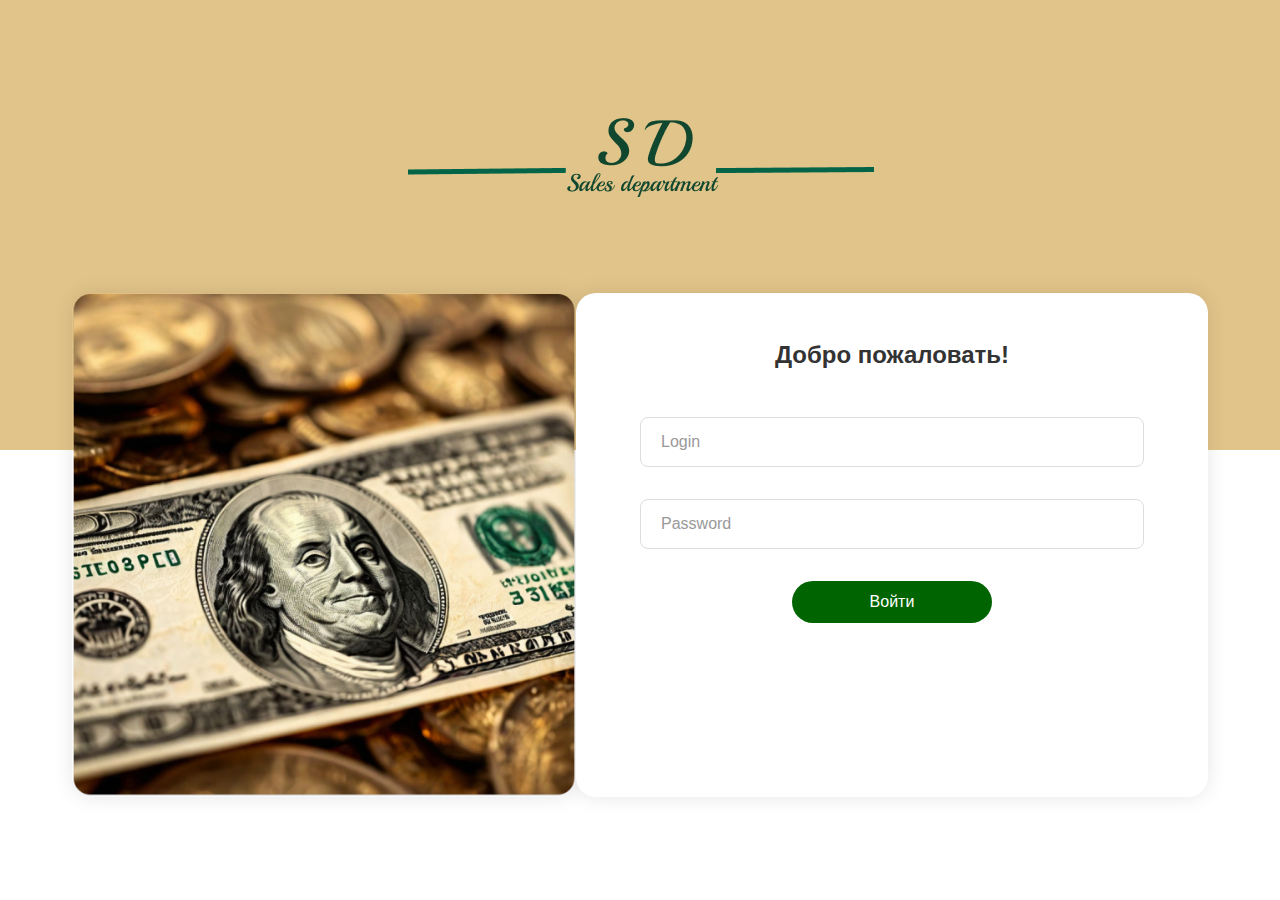
==== login.html @ 4dec298a "30.11" ====
<!DOCTYPE html>
<html lang="ru">
<head>
    <meta charset="UTF-8">
    <meta name="viewport" content="width=device-width, initial-scale=1.0">
    <title>Login - Sales Department</title>
    <link rel="stylesheet" href="login.css">
</head>
<body>
    <div class="login-container">
        <div class="logo">
            <img src="logo.png" alt="Sales Department Logo">
        </div>
        
        <div class="login-content">
            <div class="login-image">
                <img src="image 1.png" alt="Money Image">
            </div>
            
            <div class="login-form">
                <h2>Добро пожаловать!</h2>
                <form>
                    <div class="form-group">
                        <input type="text" placeholder="Login" required>
                    </div>
                    <div class="form-group">
                        <input type="password" placeholder="Password" required>
                    </div>
                    <button type="submit" class="login-btn">Войти</button>
                </form>
            </div>
        </div>
    </div>
</body>
</html>
---- login.css ----
* {
    margin: 0;
    padding: 0;
    box-sizing: border-box;
}

body {
    min-height: 100vh;
    background: linear-gradient(
        to bottom,
        #E1C489 50%,
        #FFFFFF 50%
    );
    display: flex;
    justify-content: center;
    align-items: center;
    font-family: Arial, sans-serif;
}

.login-container {
    width: 100%;
    max-width: 1200px;
    padding: 2rem;
}

.logo {
    text-align: center;
    margin-bottom: 3rem;
}

.logo-wrapper {
    display: flex;
    align-items: center;
    justify-content: center;
    gap: 30px;
}

.logo-content {
    display: flex;
    flex-direction: column;
    align-items: center;
    gap: 5px;
}

.line {
    width: 150px;
    height: 2px;
    background-color: #006400;
}

.logo-sd {
    width: 120px;
    height: auto;
}

.logo-text {
    width: 140px;
    height: auto;
    margin-top: -10px;
}

.login-content {
    display: flex;
    background: none;
    gap: 0;
}

.login-image {
    flex: 1;
    max-width: 50%;
    border-radius: 20px;
    overflow: hidden;
    box-shadow: 0 0 20px rgba(0, 0, 0, 0.1);
}

.login-image img {
    width: 100%;
    height: 100%;
    object-fit: cover;
    display: block;
}

.login-form {
    flex: 1;
    background: white;
    padding: 3rem 4rem;
    border-radius: 20px;
    box-shadow: 0 0 20px rgba(0, 0, 0, 0.1);
}

.login-form h2 {
    text-align: center;
    margin-bottom: 3rem;
    color: #333;
}

.form-group {
    margin-bottom: 2rem;
    width: 100%;
}

form {
    display: flex;
    flex-direction: column;
    align-items: center;
}

input {
    width: 100%;
    padding: 15px 20px;
    border: 1px solid #ddd;
    border-radius: 8px;
    font-size: 16px;
    height: 50px;
}

input:focus {
    outline: none;
    border-color: #006400;
}

.login-btn {
    width: 100%;
    padding: 12px;
    background-color: #006400;
    color: white;
    border: none;
    border-radius: 25px;
    font-size: 16px;
    cursor: pointer;
    transition: background-color 0.3s;
    max-width: 200px;
    margin: 0 auto;
    display: block;
}

.login-btn:hover {
    background-color: #005300;
}

@media (max-width: 768px) {
    .login-content {
        flex-direction: column;
        gap: 20px;
    }
    
    .login-image,
    .login-form {
        max-width: 100%;
        border-radius: 20px;
    }
}

input::placeholder {
    color: #999;
    font-size: 16px;
}
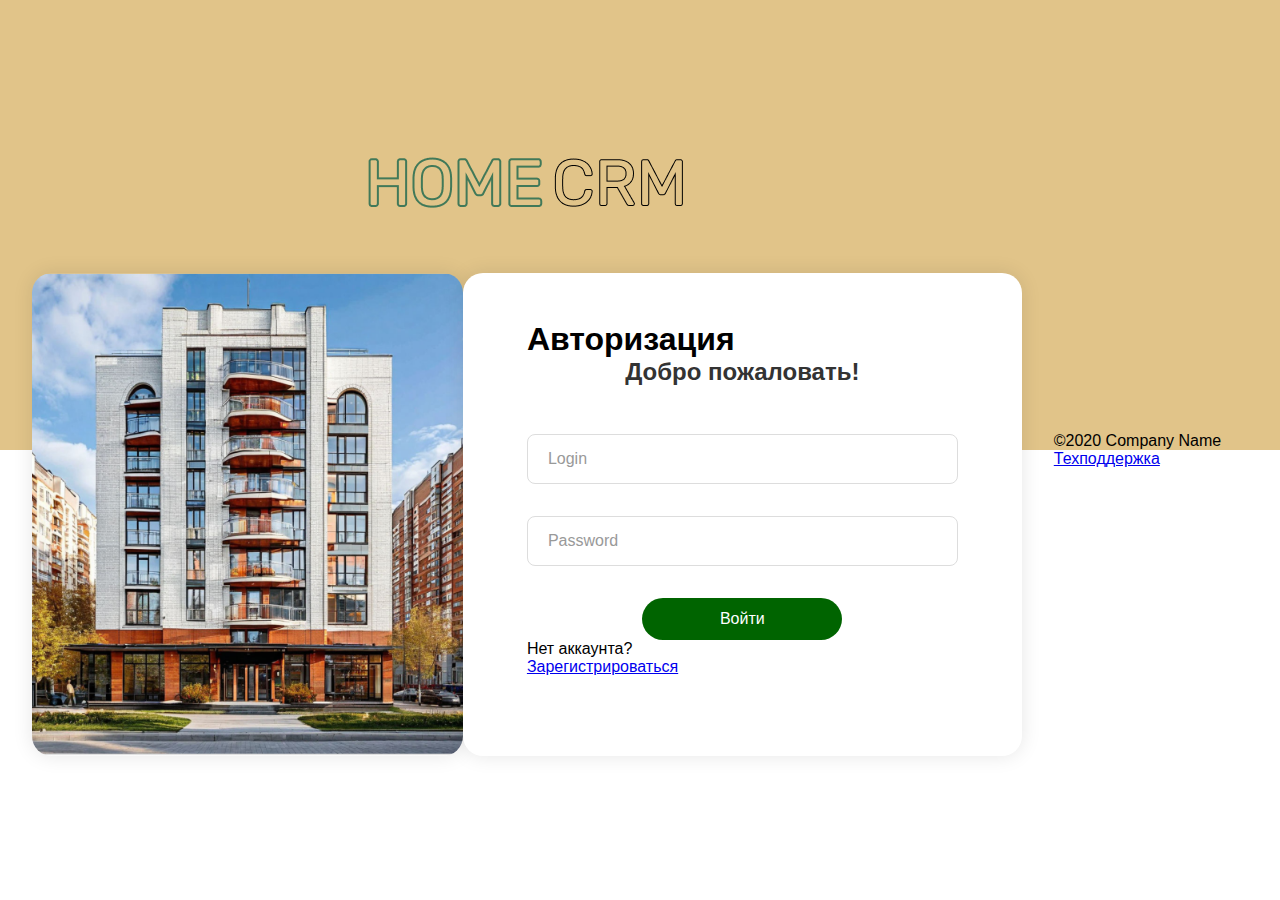
==== commit 6995363c: "hak" ====
--- a/login.html
+++ b/login.html
@@ -9,15 +9,16 @@
 <body>
     <div class="login-container">
         <div class="logo">
-            <img src="logo.png" alt="Sales Department Logo">
+            <img src="Group 4.png" alt="Sales Department Logo" class="logo-image">
         </div>
         
         <div class="login-content">
             <div class="login-image">
-                <img src="image 1.png" alt="Money Image">
+                <img src="image.png" alt="Money Image">
             </div>
             
             <div class="login-form">
+                <h1>Авторизация</h1>
                 <h2>Добро пожаловать!</h2>
                 <form>
                     <div class="form-group">
@@ -26,10 +27,22 @@
                     <div class="form-group">
                         <input type="password" placeholder="Password" required>
                     </div>
-                    <button type="submit" class="login-btn">Войти</button>
+                    <div class="form-group login-buttons">
+                        <button type="submit" class="login-btn">Войти</button>
+                        <div class="login-wrapper">
+                            <p class="login-text">Нет аккаунта?</p>
+                            <p class="login-link"><a href="registration.html">Зарегистрироваться</a></p>
+                        </div>
+                    </div>
                 </form>
             </div>
         </div>
     </div>
+    <footer class="footer">
+        <div class="footer-content">
+            <span>©2020 Company Name</span>
+            <a href="#" class="support">Техподдержка</a>
+        </div>
+    </footer>
 </body>
 </html>
